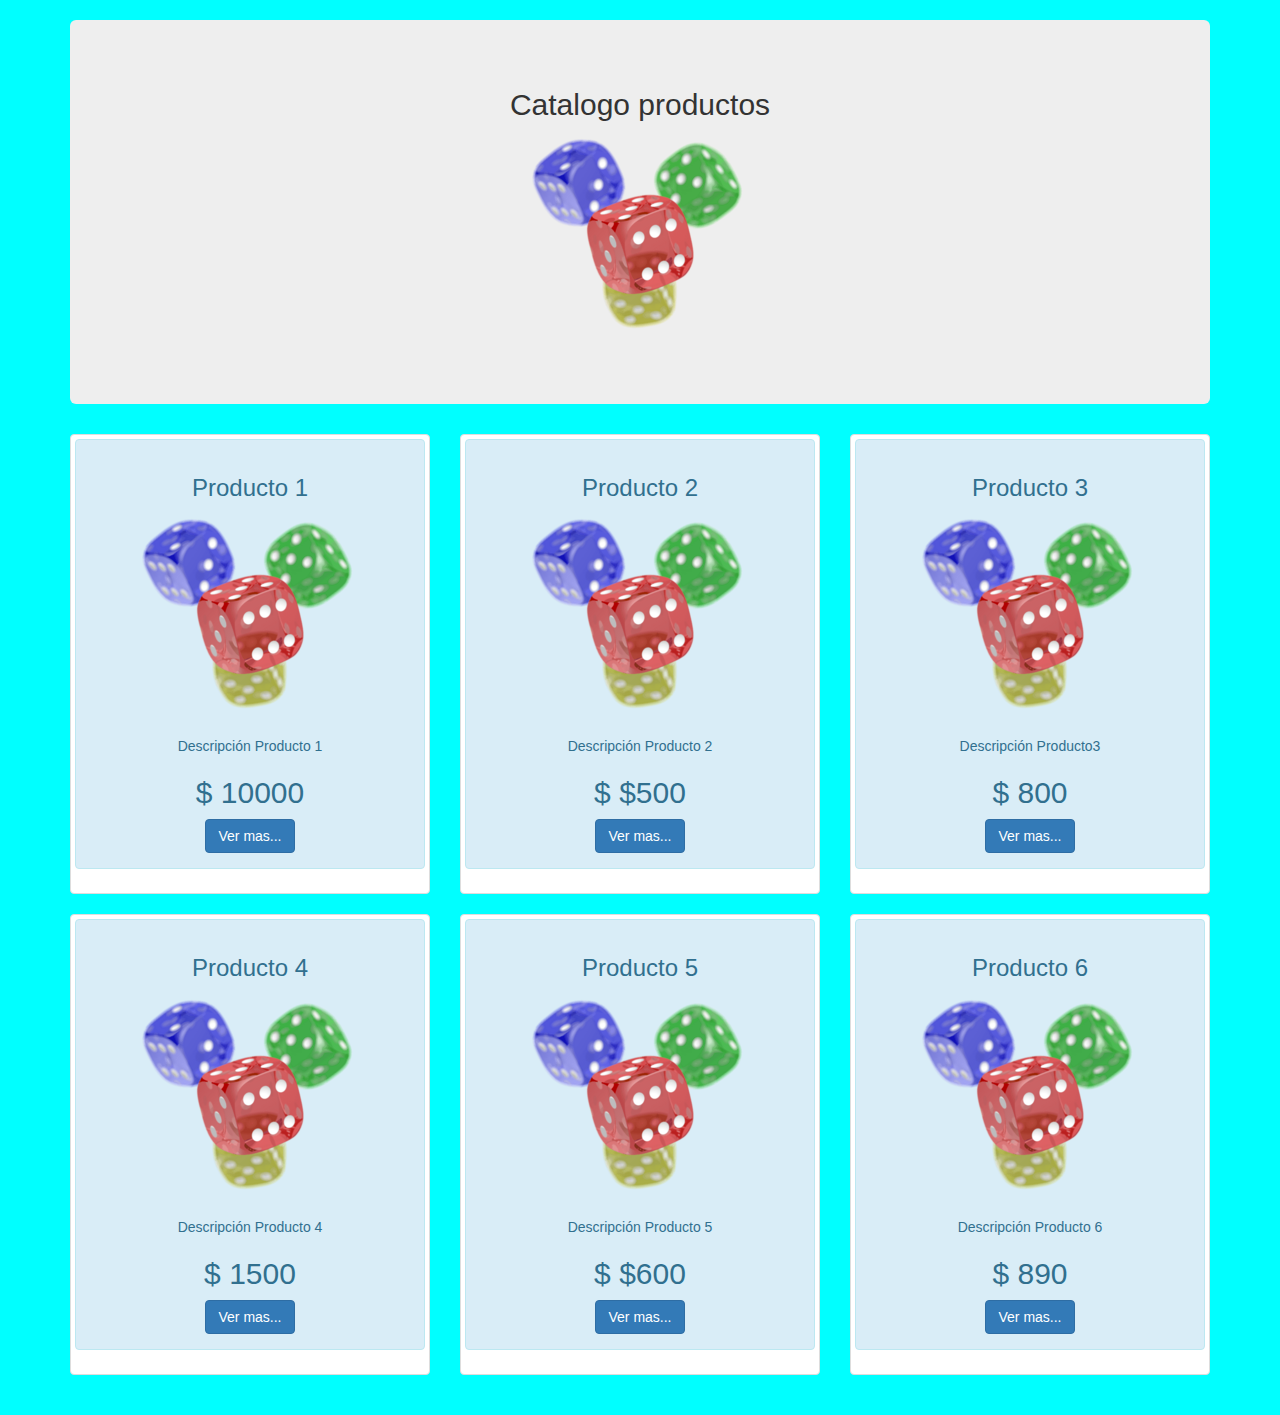
==== index.html @ dfeaa630 "Confirmacion 2 Beto" ====
<!DOCTYPE html>
<html lang="en">
<head>
    <meta charset="UTF-8">
    <meta name="viewport" content="width=device-width, initial-scale=1.0">
    <title>Prueba Bootstrap TOVAR</title>
    <!-----------------------------BOOTSTRAP----------------------------->
<!--Icono-->
<link rel="Icon" type="img/png" href="img/logoicono.png">
<!-- Google font -->
<link href="https://fonts.googleapis.com/css?family=Montserrat:400,500,700" rel="stylesheet">
<!-- Bootstrap -->
<link type="text/css" rel="stylesheet" href="css/bootstrap.min.css"/>
<!-- Slick -->
<link type="text/css" rel="stylesheet" href="css/slick.css"/>
<link type="text/css" rel="stylesheet" href="css/slick-theme.css"/>
<!-- nouislider -->
<link type="text/css" rel="stylesheet" href="css/nouislider.min.css"/>
<!-- Font Awesome Icon -->
<link rel="stylesheet" href="css/font-awesome.min.css">
<!-- Custom stlylesheet -->
<link type="text/css" rel="stylesheet" href="css/style.css"/>
<!--Ventanas emergentes-->
<link rel="stylesheet" type="text/css" href="css/ventanas.css">
<link rel="stylesheet" href="style.css">
<!-- Bootstrap core CSS -->
<link href="css/bootstrap.min.css" rel="stylesheet" media="screen">
<link rel="stylesheet" type="text/css" href="css/bootstrap.css">
<link href="css/bootstrap.min.css" rel="stylesheet">
<link href="css/bootstrap.min.css" rel="stylesheet">
<link href="css/bootstrap-responsive.min.css" rel="stylesheet" media="screen">
<link href="css/ie10-viewport-bug-workaround.css" rel="stylesheet">
<link ref="stylesheet" type="text/css" href="css/bootstrap.css">
<link href="css/navbar.css" rel="stylesheet">
<link href="css/main.css" rel="stylesheet">
<link rel="stylesheet" type="text/css" href="css/geolocation.css">
<link type="text/css" rel="stylesheet" href="demobar_files/bootstrap.css">
<script type="text/javascript" src="demobar_files/jquery-latest.min.js"></script>
<script type="text/javascript" src="demobar_files/jquery.min.js"></script>
<script type="text/javascript" src="demobar_files/bootstrap.js"></script>
<script src="js/ie-emulation-modes-warning.js"> </script>
<link href="css/bootstrap.css" rel="stylesheet" type="text/css" media="all" />
<link href="css/style.css" rel="stylesheet" type="text/css" media="all" />
<script type="text/javascript" src="js/jquery-1.8.0.min.js"></script>
<script type="text/javascript" src="js/bootstrap.min.js"></script>
<link rel="stylesheet" href="http://maxcdn.bootstrapcdn.com/bootstrap/3.3.6/css/bootstrap.min.css">
<script src="https://ajax.googleapis.com/ajax/libs/jquery/1.12.0/jquery.min.js"></script>
<script src="http://maxcdn.bootstrapcdn.com/bootstrap/3.3.6/js/bootstrap.min.js"></script>
<!-----------------------------/BOOTSTRAP----------------------------->


</head>
<body style="background-color: aqua;">
    
<div class="container"><!--Inicia container 1-->
    <div class="jumbotron">
        <center>
            <h2>Catalogo productos</h2>
            <img src="imagenes/logo.png" class="img img-responsive" alt="Logo"/>
        </center>
    </div>
</div><!--/termina container 1-->

<div class="container"><!--Inicia container 2-->
<!--Maquetacion de Bootstrap 1-->
<div class="row"><!--Inicia fila 1 -->
    
    <div class="col-sm-4"><!--Inicia columna 1-->
        <div class="thumbnail">
            <div class="alert alert-info">
                <center>
                    <h3>Producto 1</h3>
                    <img src="imagenes/logo.png" class="img img-responsive" alt="Logo 2"/>
                    <P>Descripción Producto 1</P>
                    <h2>$ 10000</h2>
                    <input type="submit" class="btn btn-primary" value="Ver mas..."/>
                </center>
            </div>
        </div>
    </div><!--Termina columna 1-->

    <div class="col-sm-4"><!--Inicia columna 2-->
        <div class="thumbnail">
            <div class="alert alert-info">
                <center>
                    <h3>Producto 2</h3>
                    <img src="imagenes/logo.png" class="img img-responsive" alt="Logo 2"/>
                    <P>Descripción Producto 2</P>
                    <h2>$ $500</h2>
                    <input type="submit" class="btn btn-primary" value="Ver mas..."/>
                </center>
            </div>
        </div>
    </div><!--Termina columna 2-->

    <div class="col-sm-4"><!--Inicia columna 3-->
        <div class="thumbnail">
            <div class="alert alert-info">
                <center>
                    <h3>Producto 3</h3>
                    <img src="imagenes/logo.png" class="img img-responsive" alt="Logo 2"/>
                    <P>Descripción Producto3</P>
                    <h2>$ 800</h2>
                    <input type="submit" class="btn btn-primary" value="Ver mas..."/>
                </center>
            </div>
        </div>
    </div><!--Termina columna 1-->

</div><!--/termina fila 1 -->
<!--/Maquetacion de Bootstrap 1-->
<!--Maquetacion de Bootstrap 2-->
<div class="row"><!--Inicia fila 2 -->
    
    <div class="col-sm-4"><!--Inicia columna 1-->
        <div class="thumbnail">
            <div class="alert alert-info">
                <center>
                    <h3>Producto 4</h3>
                    <img src="imagenes/logo.png" class="img img-responsive" alt="Logo 2"/>
                    <P>Descripción Producto 4</P>
                    <h2>$ 1500</h2>
                    <input type="submit" class="btn btn-primary" value="Ver mas..."/>
                </center>
            </div>
        </div>
    </div><!--Termina columna 1-->

    <div class="col-sm-4"><!--Inicia columna 2-->
        <div class="thumbnail">
            <div class="alert alert-info">
                <center>
                    <h3>Producto 5</h3>
                    <img src="imagenes/logo.png" class="img img-responsive" alt="Logo 2"/>
                    <P>Descripción Producto 5</P>
                    <h2>$ $600</h2>
                    <input type="submit" class="btn btn-primary" value="Ver mas..."/>
                </center>
            </div>
        </div>
    </div><!--Termina columna 2-->

    <div class="col-sm-4"><!--Inicia columna 3-->
        <div class="thumbnail">
            <div class="alert alert-info">
                <center>
                    <h3>Producto 6</h3>
                    <img src="imagenes/logo.png" class="img img-responsive" alt="Logo 2"/>
                    <P>Descripción Producto 6</P>
                    <h2>$ 890</h2>
                    <input type="submit" class="btn btn-primary" value="Ver mas..."/>
                </center>
            </div>
        </div>
    </div><!--Termina columna 1-->

</div><!--/termina fila 2 -->
<!--/Maquetacion de Bootstrap 2-->

</div><!--/termina container 2-->
   

<script src="js/jquery.min.js"></script>
<script src="js/bootstrap.min.js"></script>
<script src="js/slick.min.js"></script>
<script src="js/nouislider.min.js"></script>
<script src="js/jquery.zoom.min.js"></script>
<script src="js/main.js"></script>
<script type="js/jquery-1.8.0.min"></script>        
<script src="js/bootstrap.js"></script>
<script src="js/bootstrap.min.js"></script> 
</body>
</html>
---- css/nouislider.min.css ----
/*! nouislider - 10.0.0 - 2017-05-28 14:52:48 */.noUi-target,.noUi-target *{-webkit-touch-callout:none;-webkit-tap-highlight-color:transparent;-webkit-user-select:none;-ms-touch-action:none;touch-action:none;-ms-user-select:none;-moz-user-select:none;user-select:none;-moz-box-sizing:border-box;box-sizing:border-box}.noUi-target{position:relative;direction:ltr}.noUi-base{width:100%;height:100%;position:relative;z-index:1}.noUi-connect{position:absolute;right:0;top:0;left:0;bottom:0}.noUi-origin{position:absolute;height:0;width:0}.noUi-handle{position:relative;z-index:1}.noUi-state-tap .noUi-connect,.noUi-state-tap .noUi-origin{-webkit-transition:top .3s,right .3s,bottom .3s,left .3s;transition:top .3s,right .3s,bottom .3s,left .3s}.noUi-state-drag *{cursor:inherit!important}.noUi-base,.noUi-handle{-webkit-transform:translate3d(0,0,0);transform:translate3d(0,0,0)}.noUi-horizontal{height:18px}.noUi-horizontal .noUi-handle{width:34px;height:28px;left:-17px;top:-6px}.noUi-vertical{width:18px}.noUi-vertical .noUi-handle{width:28px;height:34px;left:-6px;top:-17px}.noUi-target{background:#FAFAFA;border-radius:4px;border:1px solid #D3D3D3;box-shadow:inset 0 1px 1px #F0F0F0,0 3px 6px -5px #BBB}.noUi-connect{background:#3FB8AF;border-radius:4px;box-shadow:inset 0 0 3px rgba(51,51,51,.45);-webkit-transition:background 450ms;transition:background 450ms}.noUi-draggable{cursor:ew-resize}.noUi-vertical .noUi-draggable{cursor:ns-resize}.noUi-handle{border:1px solid #D9D9D9;border-radius:3px;background:#FFF;cursor:default;box-shadow:inset 0 0 1px #FFF,inset 0 1px 7px #EBEBEB,0 3px 6px -3px #BBB}.noUi-active{box-shadow:inset 0 0 1px #FFF,inset 0 1px 7px #DDD,0 3px 6px -3px #BBB}.noUi-handle:after,.noUi-handle:before{content:"";display:block;position:absolute;height:14px;width:1px;background:#E8E7E6;left:14px;top:6px}.noUi-handle:after{left:17px}.noUi-vertical .noUi-handle:after,.noUi-vertical .noUi-handle:before{width:14px;height:1px;left:6px;top:14px}.noUi-vertical .noUi-handle:after{top:17px}[disabled] .noUi-connect{background:#B8B8B8}[disabled] .noUi-handle,[disabled].noUi-handle,[disabled].noUi-target{cursor:not-allowed}.noUi-pips,.noUi-pips *{-moz-box-sizing:border-box;box-sizing:border-box}.noUi-pips{position:absolute;color:#999}.noUi-value{position:absolute;white-space:nowrap;text-align:center}.noUi-value-sub{color:#ccc;font-size:10px}.noUi-marker{position:absolute;background:#CCC}.noUi-marker-large,.noUi-marker-sub{background:#AAA}.noUi-pips-horizontal{padding:10px 0;height:80px;top:100%;left:0;width:100%}.noUi-value-horizontal{-webkit-transform:translate3d(-50%,50%,0);transform:translate3d(-50%,50%,0)}.noUi-marker-horizontal.noUi-marker{margin-left:-1px;width:2px;height:5px}.noUi-marker-horizontal.noUi-marker-sub{height:10px}.noUi-marker-horizontal.noUi-marker-large{height:15px}.noUi-pips-vertical{padding:0 10px;height:100%;top:0;left:100%}.noUi-value-vertical{-webkit-transform:translate3d(0,50%,0);transform:translate3d(0,50%,0);padding-left:25px}.noUi-marker-vertical.noUi-marker{width:5px;height:2px;margin-top:-1px}.noUi-marker-vertical.noUi-marker-sub{width:10px}.noUi-marker-vertical.noUi-marker-large{width:15px}.noUi-tooltip{display:block;position:absolute;border:1px solid #D9D9D9;border-radius:3px;background:#fff;color:#000;padding:5px;text-align:center;white-space:nowrap}.noUi-horizontal .noUi-tooltip{-webkit-transform:translate(-50%,0);transform:translate(-50%,0);left:50%;bottom:120%}.noUi-vertical .noUi-tooltip{-webkit-transform:translate(0,-50%);transform:translate(0,-50%);top:50%;right:120%}
---- css/style.css ----
/*
Template Name: Electro - HTML Ecommerce Template
Author: yaminncco

Colors:
	Body 		: #333
	Headers 	: #2B2D42
	Primary 	: #006299 /AZUL
	Dark 		: #15161D ##1E1F29
	Grey 		: #E4E7ED #FBFBFC #8D99AE #B9BABC

Fonts: Montserrat

Tabla de Contenido
------------------------------------
1 > GENERAL 
------ Typography 
------ Buttons 
------ Inputs 
------ Sections 
------ Breadcrumb 
2 > HEADER 
------ Top header 
------ Logo
------ Iniciar sesión | Registrarme
3 > NAVIGATION
------ Main nav
------ Responsive Nav
4 > SEARCH BACK 
5 > SEARCH BUTTON 
6 > TOOLS 
7 > PRODUCT 
------ Product
------ Widget product
------ Product slick
8 > STORE PAGE
------ Aside
------ Store
9 > PRODUCT DETAILS PAGE 
------ Product view
------ Product details
------ Product tab
9 > CHECKOUT PAGE 
10 > FOOTER
11 > SLICK STYLE
12 > RESPONSIVE
13 > PERFIL BACK
------------------------------------*/

/*=========================================================
	01 -> GENERAL
===========================================================*/

/*----------------------------*\
	Typography
\*----------------------------*/

body {
  font-family: 'Montserrat', sans-serif;
  font-weight: 400;
  color: #333;
}

h1, h2, h3, h4, h5, h6 {
  color: #2B2D42;
  font-weight: 700;
  margin: 0 0 10px;
}

a {
  color: #2B2D42;
  font-weight: 500;
  -webkit-transition: 0.2s color;
  transition: 0.2s color;
}

a:hover, a:focus {
  color: #006299;
  text-decoration: none;
  outline: none;
}

ul, ol {
  margin: 0;
  padding: 0;
  list-style: none
}

/*----------------------------*\
	Buttons
\*----------------------------*/

.primary-btn {
  display: inline-block;
  padding: 12px 30px;
  background-color: #006299;
  border: none;
  border-radius: 40px;
  color: #FFF;
  text-transform: uppercase;
  font-weight: 700;
  text-align: center;
  -webkit-transition: 0.2s all;
  transition: 0.2s all;
}

.primary-btn:hover, .primary-btn:focus {
  opacity: 0.9;
  color: #FFF;
}


/*----------------------------*\
	Inputs
\*----------------------------*/

/*-- Text input --*/

.input {
  height: 40px;
  padding: 0px 15px;
  border: 1px solid #E4E7ED;
  background-color: #FFF;
  width: 100%;
}

textarea.input {
  padding: 15px;
  min-height: 90px;
}

/*-- Number input --*/

.input-number {
  position: relative;
}

.input-number input[type="number"]::-webkit-inner-spin-button, .input-number input[type="number"]::-webkit-outer-spin-button {
  -webkit-appearance: none;
  margin: 0;
}

.input-number input[type="number"] {
  -moz-appearance: textfield;
  height: 40px;
  width: 100%;
  border: 1px solid #E4E7ED;
  background-color: #FFF;
  padding: 0px 35px 0px 15px;
}

.input-number .qty-up, .input-number .qty-down {
  position: absolute;
  display: block;
  width: 20px;
  height: 20px;
  border: 1px solid #E4E7ED;
  background-color: #FFF;
  text-align: center;
  font-weight: 700;
  cursor: pointer;
  -webkit-user-select: none;
  -moz-user-select: none;
  -ms-user-select: none;
  user-select: none;
}

.input-number .qty-up {
  right: 0;
  top: 0;
  border-bottom: 0px;
}

.input-number .qty-down {
  right: 0;
  bottom: 0;
}

.input-number .qty-up:hover, .input-number .qty-down:hover {
  background-color: #E4E7ED;
  color: #006299;
}

/*-- Select input --*/



/*-- checkbox & radio input --*/

.input-radio, .input-checkbox {
  position: relative;
  display: block;
}

.input-radio input[type="radio"]:not(:checked), .input-radio input[type="radio"]:checked, .input-checkbox input[type="checkbox"]:not(:checked), .input-checkbox input[type="checkbox"]:checked {
  position: absolute;
  margin-left: -9999px;
  visibility: hidden;
}

.input-radio label, .input-checkbox label {
  font-weight: 500;
  min-height: 20px;
  padding-left: 20px;
  margin-bottom: 5px;
  cursor: pointer;
}

.input-radio input[type="radio"]+label span, .input-checkbox input[type="checkbox"]+label span {
  position: absolute;
  left: 0px;
  top: 4px;
  width: 14px;
  height: 14px;
  border: 2px solid #E4E7ED;
  background: #FFF;
}

.input-radio input[type="radio"]+label span {
  border-radius: 50%;
}

.input-radio input[type="radio"]+label span:after {
  content: "";
  position: absolute;
  left: 50%;
  top: 50%;
  -webkit-transform: translate(-50%, -50%) scale(0);
  -ms-transform: translate(-50%, -50%) scale(0);
  transform: translate(-50%, -50%) scale(0);
  background-color: #FFF;
  width: 4px;
  height: 4px;
  border-radius: 50%;
  opacity: 0;
  -webkit-transition: all 0.2s;
  transition: all 0.2s;
}

.input-checkbox input[type="checkbox"]+label span:after {
  content: '✔';
  position: absolute;
  top: -2px;
  left: 1px;
  font-size: 10px;
  color: #FFF;
  opacity: 0;
  -webkit-transform: scale(0);
  -ms-transform: scale(0);
  transform: scale(0);
  -webkit-transition: all 0.2s;
  transition: all 0.2s;
}

.input-radio input[type="radio"]:checked+label span, .input-checkbox input[type="checkbox"]:checked+label span {
  background-color: #006299;
  border-color: #006299;
}

.input-radio input[type="radio"]:checked+label span:after {
  opacity: 1;
  -webkit-transform: translate(-50%, -50%) scale(1);
  -ms-transform: translate(-50%, -50%) scale(1);
  transform: translate(-50%, -50%) scale(1);
}

.input-checkbox input[type="checkbox"]:checked+label span:after {
  opacity: 1;
  -webkit-transform: scale(1);
  -ms-transform: scale(1);
  transform: scale(1);
}

.input-radio .caption, .input-checkbox .caption {
  margin-top: 5px;
  max-height: 0;
  overflow: hidden;
  -webkit-transition: 0.3s max-height;
  transition: 0.3s max-height;
}

.input-radio input[type="radio"]:checked~.caption, .input-checkbox input[type="checkbox"]:checked~.caption {
  max-height: 800px;
}

/*----------------------------*\
	Section
\*----------------------------*/

.section {
  padding-top: 30px;
  padding-bottom: 30px;
}

.section-title {
  position: relative;
  margin-bottom: 30px;
  margin-top: 15px;
}

.section-title .title {
  display: inline-block;
  text-transform: uppercase;
  margin: 0px;
}

.section-title .section-nav {
  float: right;
}

.section-title .section-nav .section-tab-nav {
  display: inline-block;
}

.section-tab-nav li {
  display: inline-block;
  margin-right: 15px;
}

.section-tab-nav li:last-child {
  margin-right: 0px;
}

.section-tab-nav li a {
  font-weight: 700;
  color: #8D99AE;
}

.section-tab-nav li a:after {
  content: "";
  display: block;
  width: 0%;
  height: 2px;
  background-color: #006299;
  -webkit-transition: 0.2s all;
  transition: 0.2s all;
}

.section-tab-nav li.active a {
  color: #006299;
}

.section-tab-nav li a:hover:after, .section-tab-nav li a:focus:after, .section-tab-nav li.active a:after {
  width: 100%;
}

.section-title .section-nav .products-slick-nav {
  top: 0px;
  right: 0px;
}

/*----------------------------*\
	Breadcrumb
\*----------------------------*/

#breadcrumb {
  padding: 30px 0px;
  background: #FBFBFC;
  border-bottom: 1px solid #E4E7ED;
  margin-bottom: 30px;
}

#breadcrumb .breadcrumb-header {
  display: inline-block;
  margin-top: 0px;
  margin-bottom: 0px;
  margin-right: 15px;
  text-transform: uppercase;
}

#breadcrumb .breadcrumb-tree {
  display: inline-block;
}

#breadcrumb .breadcrumb-tree li {
  display: inline-block;
  font-size: 12px;
  font-weight: 500;
  text-transform: uppercase;
}

#breadcrumb .breadcrumb-tree li+li {
  margin-left: 10px;
}

#breadcrumb .breadcrumb-tree li+li:before {
  content: '/';
  display: inline-block;
  color: #8D99AE;
  margin-right: 10px;
}

#breadcrumb .breadcrumb-tree li a {
  color: #8D99AE;
}

#breadcrumb .breadcrumb-tree li a:hover {
  color: #006299;
}

/*=========================================================
	02 -> HEADER
===========================================================*/

/*----------------------------*\
	Top header
\*----------------------------*/

#top-header {
  padding-top: 10px;
  padding-bottom: 10px;
  background-color: #FFFFFF;
}

.header-links li {
  display: inline-block;
  margin-right: 15px;
  font-size: 12px;
}

.header-links li:last-child {
  margin-right: 0px;
}

.header-links li a {
  color: #000;
}

.header-links li a:hover {
  color: #B2B2B2;
}

.header-links li i {
  color: #000;
  margin-right: 5px;
}

/*----------------------------*\
	Logo
\*----------------------------*/

#header {
  padding-top: 15px;
  padding-bottom: 15px;
  background-color: #FFFFFF;
}

.header-logo {
  float: left;
}

.header-logo .logo img {
  display: block;
}

/*----------------------------*\
	Iniciar sesión | Registrarme
\*----------------------------*/

.header-ctn {
  float: right;
  padding: 15px 0px;
}

.header-ctn>div {
  display: inline-block;
}

.header-ctn>div+div {
  margin-left: 15px;
}

.header-ctn>div>a {
  display: block;
  position: relative;
  width: 130px;
  text-align: center;
  color: #000;
}

.header-ctn>div>a>i {
  display: block;
  font-size: 18px;
}

.header-ctn>div>a>span {
  font-size: 12px;
}

.header-ctn>div>a>.qty {
  position: absolute;
  right: 15px;
  top: -10px;
  width: 20px;
  height: 20px;
  line-height: 20px;
  text-align: center;
  border-radius: 50%;
  font-size: 10px;
  color: #FFF;
  background-color: #006299;
}

.header-ctn .menu-toggle {
  display: none;
}

/*=========================================================
	03 -> Navigation
===========================================================*/

#navigation {
  background: #fff;
  border-bottom: 1px solid #006299;
  border-top: 5px solid #006299;
}

/*----------------------------*\
	Main nav
\*----------------------------*/

.main-nav>li+li {
  margin-left: 30px
}

.main-nav>li>a {
  padding: 20px 0px;
}

.main-nav>li>a:hover, .main-nav>li>a:focus, .main-nav>li.active>a {
  color: #006299;
  background-color: transparent;
}

.main-nav>li>a:after {
  content: "";
  display: block;
  width: 0%;
  height: 2px;
  background-color: #006299;
  -webkit-transition: 0.2s all;
  transition: 0.2s all;
}

.main-nav>li>a:hover:after, .main-nav>li>a:focus:after, .main-nav>li.active>a:after {
  width: 100%;
}

.header-ctn li.nav-toggle {
  display: none;
}

/*----------------------------*\
	responsive nav
\*----------------------------*/

@media only screen and (max-width: 991px) {
  .header-ctn .menu-toggle {
    display: inline-block;
  }
  #responsive-nav {
    position: fixed;
    left: 0;
    top: 0;
    background: #FFF;
    height: 100vh;
    max-width: 250px;
    width: 0%;
    overflow: hidden;
    z-index: 22;
    padding-top: 60px;
    -webkit-transform: translateX(-100%);
    -ms-transform: translateX(-100%);
    transform: translateX(-100%);
    -webkit-transition: 0.2s all;
    transition: 0.2s all;
  }
  #responsive-nav.active {
    -webkit-transform: translateX(0%);
    -ms-transform: translateX(0%);
    transform: translateX(0%);
    width: 100%;
  }
  .main-nav {
    margin: 0px;
    float: none;
  }
  .main-nav>li {
    display: block;
    float: none;
  }
  .main-nav>li+li {
    margin-left: 0px;
  }
  .main-nav>li>a {
    padding: 15px;
    color: #000;
  }
}

/*=========================================================
  04 -> SEARCH BACK
===========================================================*/

#search-back.section {
  padding: 5px 0px;
  margin: 15px 0px;
  background-color: #fff;
  background-image: url('../img/hotdeal.jpg');
  background-position: center;
  background-repeat: no-repeat;
}

.search-back {
  text-align: center;
}

.search-back .search-back-countdown {
  margin-bottom: 30px;
}

.search-back .search-back-countdown>li {
  position: relative;
  display: inline-block;
  width: 100px;
  height: 100px;
  background: #006299;
  text-align: center;
  border-radius: 50%;
  margin: 0px 5px;
}

.search-back .search-back-countdown>li>div {
  position: absolute;
  left: 0;
  right: 0;
  top: 50%;
  -webkit-transform: translateY(-50%);
  -ms-transform: translateY(-50%);
  transform: translateY(-50%);
}

.search-back .search-back-countdown>li>div h3 {
  color: #FFF;
  margin-bottom: 0px;
}

.search-back .search-back-countdown>li>div span {
  display: block;
  font-size: 10px;
  text-transform: uppercase;
  color: #FFF;
}

.search-back p {
  text-transform: uppercase;
  font-size: 24px;
}

.search-back .cta-btn {
  margin-top: 15px;
}

/*=========================================================
  05 -> SEARCH BUTTON
===========================================================*/

#search-button.section {
  margin-top: 170px;
}

.search-button {
  text-align: center;
}

.search-button p {
  font-size: 24px;
}

.search-button form {
  position: relative;
  max-width: 520px;
  margin: 30px auto;
}

.search-button form:after {

  font-family: FontAwesome;
  position: absolute;
  font-size: 160px;
  color: #E4E7ED;
  top: 15px;
  -webkit-transform: translateY(-50%) rotate(15deg);
  -ms-transform: translateY(-50%) rotate(15deg);
  transform: translateY(-50%) rotate(15deg);
  z-index: -1;
  left: -90px;
}

.search-button form .input {
  width: calc(100% - 160px);
  margin-right: -4px;
  border-radius: 40px 0px 0px 40px;
}

.search-button form .search-button-btn {
  width: 160px;
  height: 40px;
  font-weight: 700;
  background: #006299;
  color: #FFF;
  border: none;
  border-radius: 0px 40px 40px 0px;
}

.search-button .search-button-follow {
  text-align: center;
}

.search-button .search-button-follow li {
  display: inline-block;
  margin-right: 5px;
}

.search-button .search-button-follow li:last-child {
  margin-right: 0px;
}

.search-button .search-button-follow li a {
  position: relative;
  display: block;
  width: 40px;
  height: 40px;
  text-align: center;
  line-height: 40px;
  border: 1px solid #E4E7ED;
  background-color: #FFF;
  -webkit-transition: 0.2s all;
  transition: 0.2s all;
}

.search-button .search-button-follow li a:hover, .search-button .search-button-follow li a:focus {
  background-color: #E4E7ED;
  color: #006299;
}


/*=========================================================
  06 -> TOOLS
===========================================================*/

.tools {
  position: relative;
  overflow: hidden;
  margin: 15px 0px;
}

.tools:before {
  content: "";
  position: absolute;
  top: 0;
  bottom: 0;
  left: 0px;
  width: 60%;
  background: #006299;
  opacity: 0.15;
  -webkit-transform: skewX(-45deg);
  -ms-transform: skewX(-45deg);
  transform: skewX(-45deg);
}

.tools:after {
  content: "";
  position: absolute;
  top: 0;
  bottom: 0;
  left: 1px;
  width: 100%;
  background: #006299;
  opacity: 0.15;
  -webkit-transform: skewX(-45deg) translateX(-100%);
  -ms-transform: skewX(-45deg) translateX(-100%);
  transform: skewX(-45deg) translateX(-100%);
}

.tools .tools-img {
  position: relative;
  background-color: #E4E7ED;
  z-index: -1;
}

.tools .tools-img>img {
  width: 100%;
  -webkit-transition: 0.2s all;
  transition: 0.2s all;
}

.tools:hover .tools-img>img {
  -webkit-transform: scale(1.1);
  -ms-transform: scale(1.1);
  transform: scale(1.1);
}

.tools .tools-body {
  position: absolute;
  top: 0;
  width: 75%;
  padding: 30px;
  z-index: 10;
}

.tools .toolsy-body h3 {
  color: #FFF;
}

.tools .tools-body .cta-btn {
  color: #FFF;
  text-transform: uppercase;
}



/*=========================================================
	06 -> PRODUCT
===========================================================*/

/*----------------------------*\
	product
\*----------------------------*/

.product {
  position: relative;
  margin: 15px 0px;
  -webkit-box-shadow: 0px 0px 0px 0px #E4E7ED, 0px 0px 0px 1px #E4E7ED;
  box-shadow: 0px 0px 0px 0px #E4E7ED, 0px 0px 0px 1px #E4E7ED;
  -webkit-transition: 0.2s all;
  transition: 0.2s all;
}

.product:hover {
  -webkit-box-shadow: 0px 0px 6px 0px #E4E7ED, 0px 0px 0px 2px #006299 ;
  box-shadow: 0px 0px 6px 0px #E4E7ED, 0px 0px 0px 2px #006299 ;
}

.product .product-img {
  position: relative;
}

.product .product-img>img {
  width: 100%;
}

.product .product-img .product-label {
  position: absolute;
  top: 15px;
  right: 15px;
}

.product .product-img .product-label>span {
  border: 2px solid;
  padding: 2px 10px;
  font-size: 12px;
}

.product .product-img .product-label>span.sale {
  background-color: #FFF;
  border-color: #006299 ;
  color: #006299 ;
}

.product .product-img .product-label>span.new {
  background-color: #006299 ;
  border-color: #006299 ;
  color: #FFF;
}

.product .product-body {
  position: relative;
  padding: 15px;
  background-color: #FFF;
  text-align: center;
  z-index: 20;
}

.product .product-body .product-category {
  text-transform: uppercase;
  font-size: 12px;
  color: #8D99AE;
}

.product .product-body .product-name {
  text-transform: uppercase;
  font-size: 14px;
}

.product .product-body .product-name>a {
  font-weight: 700;
}

.product .product-body .product-name>a:hover, .product .product-body .product-name>a:focus {
  color: #006299 ;
}

.product .product-body .product-price {
  color: #006299 ;
  font-size: 18px;
}

.product .product-body .product-price .product-old-price {
  font-size: 70%;
  font-weight: 400;
  color: #8D99AE;
}

.product .product-body .product-rating {
  position: relative;
  margin: 15px 0px 10px;
  height: 20px;
}

.product .product-body .product-rating>i {
  position: relative;
  width: 14px;
  margin-right: -4px;
  background: #FFF;
  color: #E4E7ED;
  z-index: 10;
}

.product .product-body .product-rating>i.fa-star {
  color: #ef233c;
}

.product .product-body .product-rating:after {
  content: "";
  position: absolute;
  top: 50%;
  left: 0;
  right: 0;
  -webkit-transform: translateY(-50%);
  -ms-transform: translateY(-50%);
  transform: translateY(-50%);
  height: 1px;
  background-color: #E4E7ED;
}

.product .product-body .product-btns>button {
  position: relative;
  width: 40px;
  height: 40px;
  line-height: 40px;
  background: transparent;
  border: none;
  -webkit-transition: 0.2s all;
  transition: 0.2s all;
}

.product .product-body .product-btns>button:hover {
  background-color: #E4E7ED;
  color: #006299 ;
  border-radius: 50%;
}

.product .product-body .product-btns>button .tooltipp {
  position: absolute;
  bottom: 100%;
  left: 50%;
  -webkit-transform: translate(-50%, -15px);
  -ms-transform: translate(-50%, -15px);
  transform: translate(-50%, -15px);
  width: 150px;
  padding: 10px;
  font-size: 12px;
  line-height: 10px;
  background: #1e1f29;
  color: #FFF;
  text-transform: uppercase;
  z-index: 10;
  opacity: 0;
  visibility: hidden;
  -webkit-transition: 0.2s all;
  transition: 0.2s all;
}

.product .product-body .product-btns>button:hover .tooltipp {
  opacity: 1;
  visibility: visible;
  -webkit-transform: translate(-50%, -5px);
  -ms-transform: translate(-50%, -5px);
  transform: translate(-50%, -5px);
}

.product .add-to-cart {
  position: absolute;
  left: 1px;
  right: 1px;
  bottom: 1px;
  padding: 15px;
  background: #1e1f29;
  text-align: center;
  -webkit-transform: translateY(0%);
  -ms-transform: translateY(0%);
  transform: translateY(0%);
  -webkit-transition: 0.2s all;
  transition: 0.2s all;
  z-index: 2;
}

.product:hover .add-to-cart {
  -webkit-transform: translateY(100%);
  -ms-transform: translateY(100%);
  transform: translateY(100%);
}

.product .add-to-cart .add-to-cart-btn {
  position: relative;
  border: 2px solid transparent;
  height: 40px;
  padding: 0 30px;
  background-color: #ef233c;
  color: #FFF;
  text-transform: uppercase;
  font-weight: 700;
  border-radius: 40px;
  -webkit-transition: 0.2s all;
  transition: 0.2s all;
}

.product .add-to-cart .add-to-cart-btn>i {
  position: absolute;
  left: 0;
  top: 0;
  width: 40px;
  height: 40px;
  line-height: 38px;
  color: #006299;
  opacity: 0;
  visibility: hidden;
}

.product .add-to-cart .add-to-cart-btn:hover {
  background-color: #FFF;
  color: #006299;
  border-color: #006299;
  padding: 0px 30px 0px 50px;
}

.product .add-to-cart .add-to-cart-btn:hover>i {
  opacity: 1;
  visibility: visible;
}

/*----------------------------*\
	Widget product
\*----------------------------*/

.product-widget {
  position: relative;
}

.product-widget+.product-widget {
  margin: 30px 0px;
}

.product-widget .product-img {
  position: absolute;
  left: 0px;
  top: 0px;
  width: 60px;
}

.product-widget .product-img>img {
  width: 100%;
}

.product-widget .product-body {
  padding-left: 75px;
  min-height: 60px;
}

.product-widget .product-body .product-category {
  text-transform: uppercase;
  font-size: 10px;
  color: #8D99AE;
}

.product-widget .product-body .product-name {
  text-transform: uppercase;
  font-size: 12px;
}

.product-widget .product-body .product-name>a {
  font-weight: 700;
}

.product-widget .product-body .product-name>a:hover, .product-widget .product-body .product-name>a:focus {
  color: #006299;
}

.product-widget .product-body .product-price {
  font-size: 14px;
  color: #006299;
}

.product-widget .product-body .product-price .product-old-price {
  font-size: 70%;
  font-weight: 400;
  color: #8D99AE;
}

.product-widget .product-body .product-price .qty {
  font-weight: 400;
  margin-right: 10px;
}

.product-widget .delete {
  position: absolute;
  top: 0;
  left: 0;
  height: 14px;
  width: 14px;
  text-align: center;
  font-size: 10px;
  padding: 0;
  background: #006299;
  border: none;
  color: #FFF;
}

/*----------------------------*\
	Products slick
\*----------------------------*/

.products-slick .slick-list {
  padding-bottom: 60px;
  margin-bottom: -60px;
  z-index: 2;
}

.products-slick .product.slick-slide {
  margin: 15px;
}

.products-tabs>.tab-pane {
  display: block;
  height: 0;
  opacity: 0;
  visibility: hidden;
  overflow-y: hidden;
  padding-bottom: 60px;
  margin-bottom: -60px;
}

.products-tabs>.tab-pane.active {
  opacity: 1;
  visibility: visible;
  height: auto;
}

.products-slick-nav {
  position: absolute;
  right: 15px;
  z-index: 10;
}

.products-slick-nav .slick-prev, .products-slick-nav .slick-next {
  position: static;
  -webkit-transform: none;
  -ms-transform: none;
  transform: none;
  width: 20px;
  height: 20px;
  display: inline-block !important;
  margin: 0px 2px;
}

.products-slick-nav .slick-prev:before, .products-slick-nav .slick-next:before {
  font-size: 14px;
}

/*=========================================================
	08 -> PRODUCTS PAGE
===========================================================*/

/*----------------------------*\
	Aside
\*----------------------------*/

.aside+.aside {
  margin-top: 30px;
}

.aside>.aside-title {
  text-transform: uppercase;
  font-size: 18px;
  margin: 15px 0px 30px;
}

/*-- checkbox Filter --*/

.checkbox-filter>div+div {
  margin-top: 10px;
}

.checkbox-filter .input-radio label, .checkbox-filter .input-checkbox label {
  font-size: 12px;
}

.checkbox-filter .input-radio label small, .checkbox-filter .input-checkbox label small {
  color: #8D99AE;
}

/*-- Price Filter --*/

#price-slider {
  margin-bottom: 15px;
}

.noUi-target {
  background-color: #FFF;
  -webkit-box-shadow: none;
  box-shadow: none;
  border: 1px solid #E4E7ED;
  border-radius: 0px;
}

.noUi-connect {
  background-color: #006299;
}

.noUi-horizontal {
  height: 6px;
}

.noUi-horizontal .noUi-handle {
  width: 12px;
  height: 12px;
  left: -6px;
  top: -4px;
  border: none;
  background: #006299;
  -webkit-box-shadow: none;
  box-shadow: none;
  border-radius: 50%;
}

.noUi-handle:before, .noUi-handle:after {
  display: none;
}

.price-filter .input-number {
  display: inline-block;
  width: calc(50% - 7px);
}

/*----------------------------*\
	Store
\*----------------------------*/

.store-filter {
  margin-bottom: 15px;
  margin-top: 15px;
}

/*-- Store Sort --*/

.store-sort {
  display: inline-block;
}

.store-sort label {
  font-weight: 500;
  font-size: 12px;
  text-transform: uppercase;
  margin-right: 15px;
}

/*-- Store Grid --*/

.store-grid {
  float: right;
}

.store-grid li {
  display: inline-block;
  width: 40px;
  height: 40px;
  line-height: 40px;
  background-color: #FFF;
  border: 1px solid #E4E7ED;
  text-align: center;
  -webkit-transition: 0.2s all;
  transition: 0.2s all;
}

.store-grid li+li {
  margin-left: 5px;
}

.store-grid li:hover {
  background-color: #E4E7ED;
  color: #006299;
}

.store-grid li.active {
  background-color: #006299;
  border-color: #006299;
  color: #FFF;
  cursor: default;
}

.store-grid li a {
  display: block;
}

/*-- Store Pagination --*/

.store-pagination {
  float: right;
}

.store-pagination li {
  display: inline-block;
  width: 40px;
  height: 40px;
  line-height: 40px;
  text-align: center;
  background-color: #FFF;
  border: 1px solid #E4E7ED;
  -webkit-transition: 0.2s all;
  transition: 0.2s all;
}

.store-pagination li+li {
  margin-left: 5px;
}

.store-pagination li:hover {
  background-color: #E4E7ED;
  color: #006299;
}

.store-pagination li.active {
  background-color: #006299;
  border-color: #006299;
  color: #FFF;
  font-weight: 500;
  cursor: default;
}

.store-pagination li a {
  display: block;
}

.store-qty {
  margin-right: 30px;
  font-weight: 500;
  text-transform: uppercase;
  font-size: 12px;
}

/*=========================================================
	08 -> PRODUCT DETAILS PAGE
===========================================================*/

/*----------------------------*\
	Product view
\*----------------------------*/

#product-main-img .slick-prev {
  -webkit-transform: translateX(-15px);
  -ms-transform: translateX(-15px);
  transform: translateX(-15px);
  left: 15px;
}

#product-main-img .slick-next {
  -webkit-transform: translateX(15px);
  -ms-transform: translateX(15px);
  transform: translateX(15px);
  right: 15px;
}

#product-main-img .slick-prev, #product-main-img .slick-next {
  opacity: 0;
  visibility: hidden;
  -webkit-transition: 0.2s all;
  transition: 0.2s all;
}

#product-main-img:hover .slick-prev, #product-main-img:hover .slick-next {
  -webkit-transform: translateX(0%);
  -ms-transform: translateX(0%);
  transform: translateX(0%);
  opacity: 1;
  visibility: visible;
}

#product-main-img .zoomImg {
  background-color: #FFF;
}

#product-imgs .product-preview {
  margin: 0px 5px;
  border: 1px solid #E4E7ED;
}

#product-imgs .product-preview.slick-current {
  border-color: #006299;
}

#product-imgs .slick-prev {
  top: -20px;
  left: 50%;
  -webkit-transform: translateX(-50%);
  -ms-transform: translateX(-50%);
  transform: translateX(-50%);
}

#product-imgs .slick-next {
  top: calc(100% - 20px);
  left: 50%;
  -webkit-transform: translateX(-50%);
  -ms-transform: translateX(-50%);
  transform: translateX(-50%);
}

#product-imgs .slick-prev:before {
  content: "\f106";
}

#product-imgs .slick-next:before {
  content: "\f107";
}

.product-preview img {
  width: 100%;
}

/*----------------------------*\
	Product details
\*----------------------------*/

.product-details .product-name {
  text-transform: uppercase;
  font-size: 18px;
}

.product-details .product-rating {
  display: inline-block;
  margin-right: 15px;
}

.product-details .product-rating>i {
  color: #E4E7ED;
}

.product-details .product-rating>i.fa-star {
  color: #006299;
}

.product-details .review-link {
  font-size: 12px;
}

.product-details .product-price {
  display: inline-block;
  font-size: 24px;
  margin-top: 10px;
  margin-bottom: 15px;
  color: #006299;
}

.product-details .product-price .product-old-price {
  font-size: 70%;
  font-weight: 400;
  color: #8D99AE;
}

.product-details .product-available {
  font-size: 12px;
  text-transform: uppercase;
  font-weight: 700;
  margin-left: 30px;
  color: #006299;
}

.product-details .product-options {
  margin-top: 30px;
  margin-bottom: 30px;
}

.product-details .product-options label {
  font-weight: 500;
  font-size: 12px;
  text-transform: uppercase;
  margin-right: 15px;
  margin-bottom: 0px;
}

.product-details .product-options .input-select {
  width: 90px;
}

.product-details .add-to-cart {
  margin-bottom: 30px;
}

.product-details .add-to-cart .add-to-cart-btn {
  position: relative;
  border: 2px solid transparent;
  height: 40px;
  padding: 0 30px;
  background-color: #ef233c;
  color: #FFF;
  text-transform: uppercase;
  font-weight: 700;
  border-radius: 40px;
  -webkit-transition: 0.2s all;
  transition: 0.2s all;
}

.product-details .add-to-cart .add-to-cart-btn>i {
  position: absolute;
  left: 0;
  top: 0;
  width: 40px;
  height: 40px;
  line-height: 38px;
  color: #006299;
  opacity: 0;
  visibility: hidden;
}

.product-details .add-to-cart .add-to-cart-btn:hover {
  background-color: #FFF;
  color: #006299;
  border-color: #006299;
  padding: 0px 30px 0px 50px;
}

.product-details .add-to-cart .add-to-cart-btn:hover>i {
  opacity: 1;
  visibility: visible;
}

.product-details .add-to-cart .qty-label {
  display: inline-block;
  font-weight: 500;
  font-size: 12px;
  text-transform: uppercase;
  margin-right: 15px;
  margin-bottom: 0px;
}

.product-details .add-to-cart .qty-label .input-number {
  width: 90px;
  display: inline-block;
}

.product-details .product-btns li {
  display: inline-block;
  text-transform: uppercase;
  font-size: 12px;
}

.product-details .product-btns li+li {
  margin-left: 15px;
}

.product-details .product-links {
  margin-top: 15px;
}

.product-details .product-links li {
  display: inline-block;
  text-transform: uppercase;
  font-size: 12px;
}

.product-details .product-links li+li {
  margin-left: 10px;
}

/*----------------------------*\
	 Product tab
\*----------------------------*/

#product-tab {
  margin-top: 60px;
}

#product-tab .tab-nav {
  position: relative;
  text-align: center;
  padding: 15px 0px;
  margin-bottom: 30px;
}

#product-tab .tab-nav:after {
  content: "";
  position: absolute;
  left: 0;
  right: 0;
  top: 50%;
  height: 1px;
  background-color: #E4E7ED;
  z-index: -1;
}

#product-tab .tab-nav li {
  display: inline-block;
  background: #FFF;
  padding: 0px 15px;
}

#product-tab .tab-nav li+li {
  margin-left: 15px;
}

#product-tab .tab-nav li a {
  display: block;
  font-weight: 700;
  color: #8D99AE;
}

#product-tab .tab-nav li.active a {
  color: #006299;
}

#product-tab .tab-nav li a:after {
  content: "";
  display: block;
  width: 0%;
  height: 2px;
  background-color: #006299;
  -webkit-transition: 0.2s all;
  transition: 0.2s all;
}

#product-tab .tab-nav li a:hover:after, #product-tab .tab-nav li a:focus:after, #product-tab .tab-nav li.active a:after {
  width: 100%;
}

/*-- Rating --*/

.rating-avg {
  font-size: 24px;
  font-weight: 700;
  margin-bottom: 15px;
}

.rating-avg .rating-stars {
  margin-left: 10px;
}

.rating-avg .rating-stars, .rating .rating-stars {
  display: inline-block;
}

.rating-avg .rating-stars>i, .rating .rating-stars>i {
  color: #E4E7ED;
}

.rating-avg .rating-stars>i.fa-star, .rating .rating-stars>i.fa-star {
  color: #006299;
}

.rating li {
  margin: 5px 0px;
}

.rating .rating-progress {
  position: relative;
  display: inline-block;
  height: 9px;
  background-color: #E4E7ED;
  width: 120px;
  margin: 0px 10px;
  border-radius: 5px;
}

.rating .rating-progress>div {
  background-color: #006299;
  position: absolute;
  left: 0;
  top: 0;
  bottom: 0;
  border-radius: 5px;
}

.rating .sum {
  display: inline-block;
  font-size: 12px;
  color: #8D99AE;
}

/*-- Reviews --*/

.reviews li {
  position: relative;
  padding-left: 145px;
  margin-bottom: 30px;
}

.reviews .review-heading {
  position: absolute;
  width: 130px;
  left: 0;
  top: 0;
  height: 70px;
}

.reviews .review-body {
  min-height: 70px;
}

.reviews .review-heading .name {
  margin-bottom: 5px;
  margin-top: 0px;
}

.reviews .review-heading .date {
  color: #8D99AE;
  font-size: 10px;
  margin: 0;
}

.reviews .review-heading .review-rating {
  margin-top: 5px;
}

.reviews .review-heading .review-rating>i {
  color: #E4E7ED;
}

.reviews .review-heading .review-rating>i.fa-star {
  color: #006299;
}

.reviews-pagination {
  text-align: center;
}

.reviews-pagination li {
  display: inline-block;
  width: 35px;
  height: 35px;
  line-height: 35px;
  text-align: center;
  background-color: #FFF;
  border: 1px solid #E4E7ED;
  -webkit-transition: 0.2s all;
  transition: 0.2s all;
}

.reviews-pagination li:hover {
  background-color: #E4E7ED;
  color: #006299;
}

.reviews-pagination li.active {
  background-color: #006299;
  border-color: #006299;
  color: #FFF;
  cursor: default;
}

.reviews-pagination li a {
  display: block;
}

/*-- Review Form --*/

.review-form .input {
  margin-bottom: 15px;
}

.review-form .input-rating {
  margin-bottom: 15px;
}

.review-form .input-rating .stars {
  display: inline-block;
  vertical-align: top;
}

.review-form .input-rating .stars input[type="radio"] {
  display: none;
}

.review-form .input-rating .stars>label {
  float: right;
  cursor: pointer;
  padding: 0px 3px;
  margin: 0px;
}

.review-form .input-rating .stars>label:before {
  content: "\f006";
  font-family: FontAwesome;
  color: #E4E7ED;
  -webkit-transition: 0.2s all;
  transition: 0.2s all;
}

.review-form .input-rating .stars>label:hover:before, .review-form .input-rating .stars>label:hover~label:before {
  color: #006299;
}

.review-form .input-rating .stars>input:checked label:before, .review-form .input-rating .stars>input:checked~label:before {
  content: "\f005";
  color: #006299;
}

/*=========================================================
	09 -> CHECKOUT PAGE
===========================================================*/

.billing-details {
  margin-bottom: 30px;
}

.shiping-details {
  margin-bottom: 30px;
}

.order-details {
  position: relative;
  padding: 0px 30px 30px;
  border-right: 1px solid #E4E7ED;
  border-left: 1px solid #E4E7ED;
  border-bottom: 1px solid #E4E7ED;
}

.order-details:before {
  content: "";
  position: absolute;
  left: -1px;
  right: -1px;
  top: -15px;
  height: 30px;
  border-top: 1px solid #E4E7ED;
  border-left: 1px solid #E4E7ED;
  border-right: 1px solid #E4E7ED;
}

.order-summary {
  margin: 15px 0px;
}

.order-summary .order-col {
  display: table;
  width: 100%;
}

.order-summary .order-col:after {
  content: "";
  display: block;
  clear: both;
}

.order-summary .order-col>div {
  display: table-cell;
  padding: 10px 0px;
}

.order-summary .order-col>div:first-child {
  width: calc(100% - 150px);
}

.order-summary .order-col>div:last-child {
  width: 150px;
  text-align: right;
}

.order-summary .order-col .order-total {
  font-size: 24px;
  color: #006299;
}

.order-details .payment-method {
  margin: 30px 0px;
}

.order-details .order-submit {
  display: block;
  margin-top: 30px;
}

/*=========================================================
	10 -> FOOTER
===========================================================*/

#footer {
  background: #15161D;
  color: #B9BABC;
}

#bottom-footer {
  background: #1E1F29;
}

.footer {
  margin: 30px 0px;
}

.footer .footer-title {
  color: #FFF;
  text-transform: uppercase;
  font-size: 18px;
  margin: 0px 0px 30px;
}

.footer-links li+li {
  margin-top: 15px;
}

.footer-links li a {
  color: #B9BABC;
}

.footer-links li i {
  margin-right: 15px;
  color: #006299;
  width: 14px;
  text-align: center;
}

.footer-links li a:hover {
  color: #006299;
}

.copyright {
  margin-top: 30px;
  display: block;
  font-size: 12px;
}

.footer-payments li {
  display: inline-block;
  margin-right: 5px;
}

.footer-payments li a {
  color: #15161D;
  font-size: 36px;
  display: block;
}

/*=========================================================
	11 -> SLICK STYLE
===========================================================*/

/*----------------------------*\
	Arrows
\*----------------------------*/

.slick-prev, .slick-next {
  width: 40px;
  height: 40px;
  border: 1px solid #E4E7ED;
  background-color: #FFF;
  border-radius: 50%;
  z-index: 22;
  -webkit-transition: 0.2s all;
  transition: 0.2s all;
}

.slick-prev:hover, .slick-prev:focus, .slick-next:hover, .slick-next:focus {
  background-color: #006299;
  border-color: #006299;
}

.slick-prev:before, .slick-next:before {
  font-family: FontAwesome;
  color: #2B2D42;
}

.slick-prev:before {
  content: "\f104";
}

.slick-next:before {
  content: "\f105";
}

.slick-prev:hover:before, .slick-prev:focus:before, .slick-next:hover:before, .slick-next:focus:before {
  color: #FFF;
}

.slick-prev {
  left: -20px;
}

.slick-next {
  right: -20px;
}

/*----------------------------*\
	Dots
\*----------------------------*/

.slick-dots li, .slick-dots li button, .slick-dots li button:before {
  width: 10px;
  height: 10px;
}

.slick-dots li button:before {
  content: "";
  opacity: 1;
  background: #E4E7ED;
  border-radius: 50%;
}

.slick-dots li.slick-active button:before {
  background-color: #006299;
}

.custom-dots .slick-dots {
  position: static;
  margin: 15px 0px;
}

/*=========================================================
	12 -> RESPONSIVE
===========================================================*/

@media only screen and (max-width: 1201px) {}

@media only screen and (max-width: 991px) {
  #top-header .header-links.pull-left {
    float: none !important;
  }
  #top-header .header-links.pull-right {
    float: none !important;
    margin-top: 5px;
  }
  .header-logo {
    float: none;
    text-align: center;
  }
  .header-logo .logo {
    display: inline-block;
  }
  #product-imgs {
    margin-bottom: 60px;
    margin-top: 15px;
  }
  #rating {
    text-align: center;
  }
  #reviews {
    margin-top: 30px;
    margin-bottom: 30px;
  }
}

@media only screen and (max-width: 767px) {
  .section-title .section-nav {
    float: none;
    margin-top: 10px;
  }
  .section-tab-nav li {
    margin-top: 10px;
  }
}

@media only screen and (max-width: 480px) {
  [class*='col-xs'] {
    width: 100%;
  }
  .store-grid {
    float: none;
    margin-top: 10px;
  }
  .store-pagination {
    float: none;
    margin-top: 10px;
  }
}

/*=========================================================
  13 -> PERFIL BACK
===========================================================*/

#perfil-back.section {
  padding: 15px 0px;
  margin: 15px 0px;
  background-color: white;
  background-image: url('');
  background-position: center;
  background-repeat: no-repeat;
}
.product-img img{
  width: 100%;
}


.perfil-back {
  text-align: center;
}

.perfil-back .perfil-back-countdown {
  margin-bottom: 30px;
}

.perfil-back .perfil-back-countdown>li {
  position: relative;
  display: inline-block;
  width: 100px;
  height: 100px;
  background: #006299;
  text-align: center;
  border-radius: 50%;
  margin: 0px 5px;
}

.perfil-back .perfil-back-countdown>li>div {
  position: absolute;
  left: 0;
  right: 0;
  top: 50%;
  -webkit-transform: translateY(-50%);
  -ms-transform: translateY(-50%);
  transform: translateY(-50%);
}

.perfil-back .perfil-back-countdown>li>div h3 {
  color: #FFF;
  margin-bottom: 0px;
}

.perfil-back .perfil-back-countdown>li>div span {
  display: block;
  font-size: 10px;
  text-transform: uppercase;
  color: #FFF;
}

.perfil-back p {
  text-transform: uppercase;
  font-size: 24px;
}

.perfil-back .cta-btn {
  margin-top: 15px;
}
---- css/ventanas.css ----
.modalDialog {
	color: black;
	position: fixed;
	font-family: Arial, Helvetica, sans-serif;
	font-size: 12pt;
	text-align: justify;
	top: 0;
	right: 0;
	bottom: 0;
	left: 0;
	background: rgba(0,0,0,0.7);
	z-index: 99999;
	opacity:0;
	-webkit-transition: opacity 400ms ease-in;
	-moz-transition: opacity 400ms ease-in;
	transition: opacity 400ms ease-in;
	pointer-events: none;
}
.modalDialog:target {
	opacity:1;
	pointer-events: auto;
}
.modalDialog #contenidomod {
	color: white;
	width: 80%;
	position: relative;
	margin: 10% auto;
	padding: 5px 20px 13px 20px;
	border-radius: 10px;
	background: #1E1F29;
	
  	-webkit-transition: opacity 100ms ease-in;
	-moz-transition: opacity 100ms ease-in;
	transition: opacity 100ms ease-in;
}
.close {
	background: #000;
	color: #FFFFFF;
	line-height: 25px;
	position: absolute;
	right: -12px;
	text-align: center;
	top: -10px;
	width: 24px;
	text-decoration: none;
	font-weight: bold;
	-webkit-border-radius: 12px;
	-moz-border-radius: 12px;
	border-radius: 12px;
	-moz-box-shadow: 1px 1px 3px #000;
	-webkit-box-shadow: 1px 1px 3px #000;
	box-shadow: 1px 1px 3px #000;
}
.close:hover { background: #AF0204; }

.modalDialog #contenidomod h1{
	font-family: Arial;
	font-size: 20pt;
	color: #FFF;
}
.modalDialog #contenidomod div{
	
}
.modalDialog #contenidomod2 h1{
	font-family: Arial;
	font-size: 20pt;
}
.modalDialog #contenidomod2 div{
	
}
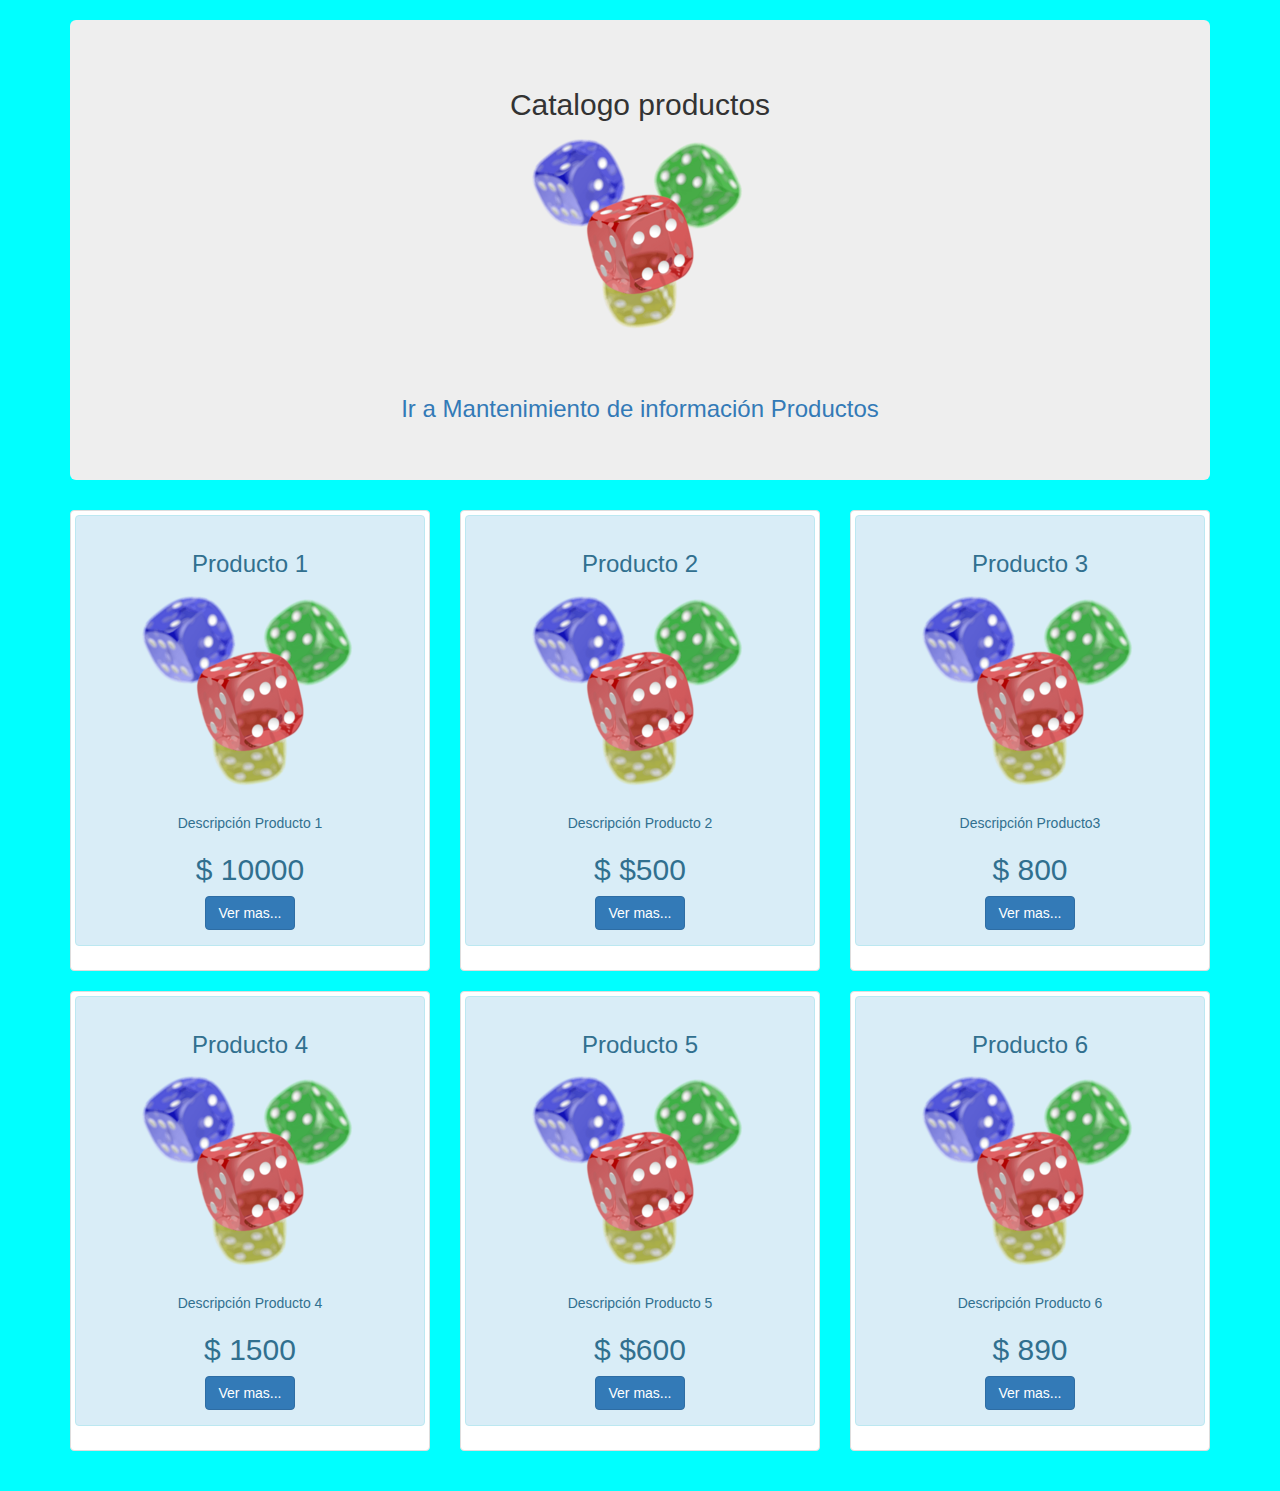
==== commit 92e85faf: "c1" ====
--- a/index.html
+++ b/index.html
@@ -57,6 +57,8 @@
         <center>
             <h2>Catalogo productos</h2>
             <img src="imagenes/logo.png" class="img img-responsive" alt="Logo"/>
+             <br>
+             <a href="index1.php"> <h3>Ir a Mantenimiento de información Productos </h3></a> 
         </center>
     </div>
 </div><!--/termina container 1-->
